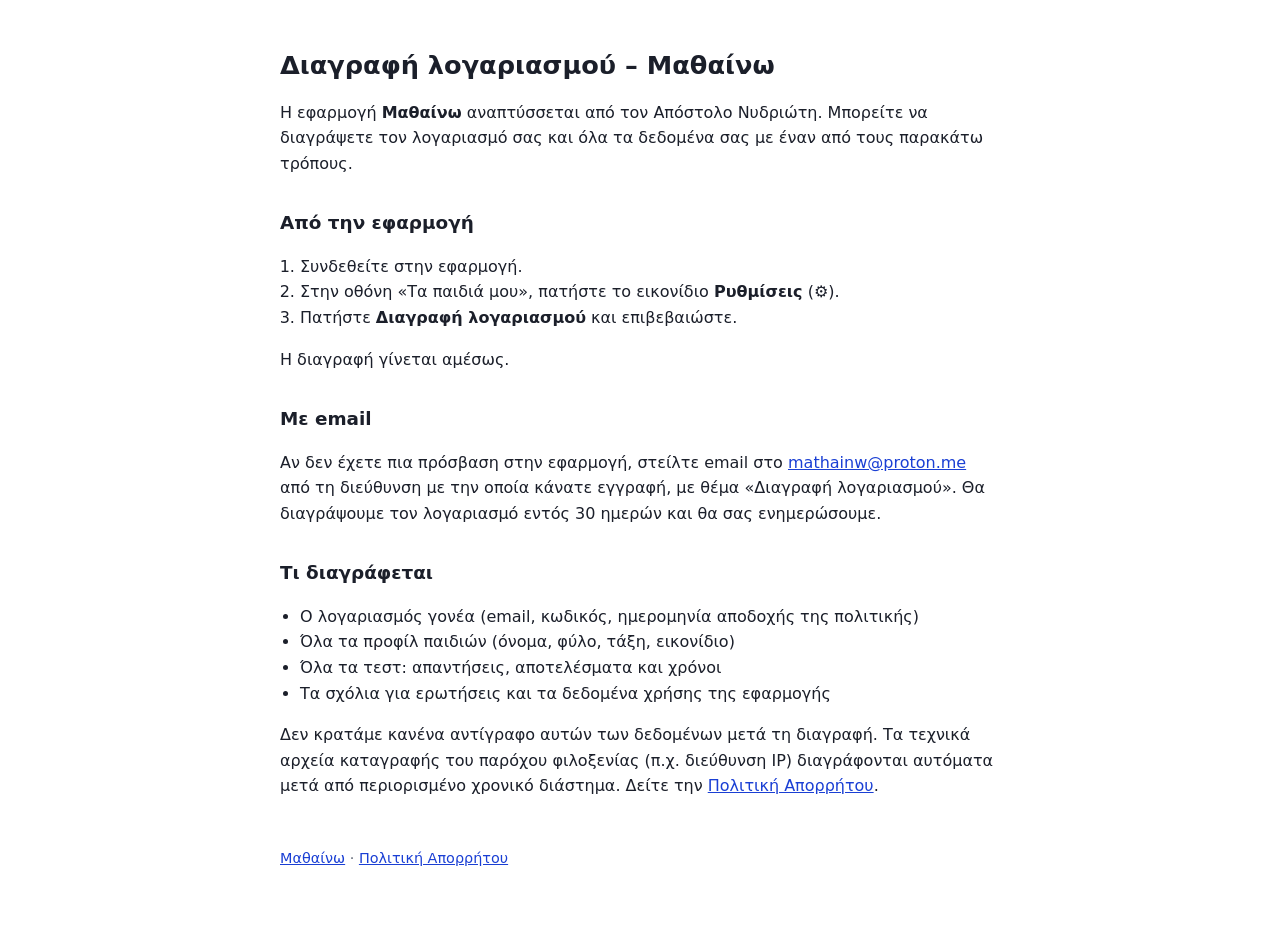
==== delete-account.html @ 3a3a069a "Privacy policy and account deletion pages" ====
<!doctype html>
<html lang="el">
<head>
<meta charset="utf-8">
<meta name="viewport" content="width=device-width, initial-scale=1">
<title>Διαγραφή λογαριασμού – Μαθαίνω</title>
<link rel="stylesheet" href="style.css">
</head>
<body>
<main>
<h1>Διαγραφή λογαριασμού – Μαθαίνω</h1>
<p>Η εφαρμογή <strong>Μαθαίνω</strong> αναπτύσσεται από τον Απόστολο Νυδριώτη. Μπορείτε να διαγράψετε τον λογαριασμό σας και όλα τα δεδομένα σας με έναν από τους παρακάτω τρόπους.</p>

<h2>Από την εφαρμογή</h2>
<ol>
<li>Συνδεθείτε στην εφαρμογή.</li>
<li>Στην οθόνη «Τα παιδιά μου», πατήστε το εικονίδιο <strong>Ρυθμίσεις</strong> (⚙).</li>
<li>Πατήστε <strong>Διαγραφή λογαριασμού</strong> και επιβεβαιώστε.</li>
</ol>
<p>Η διαγραφή γίνεται αμέσως.</p>

<h2>Με email</h2>
<p>Αν δεν έχετε πια πρόσβαση στην εφαρμογή, στείλτε email στο <a href="mailto:mathainw@proton.me?subject=%CE%94%CE%B9%CE%B1%CE%B3%CF%81%CE%B1%CF%86%CE%AE%20%CE%BB%CE%BF%CE%B3%CE%B1%CF%81%CE%B9%CE%B1%CF%83%CE%BC%CE%BF%CF%8D">mathainw@proton.me</a> από τη διεύθυνση με την οποία κάνατε εγγραφή, με θέμα «Διαγραφή λογαριασμού». Θα διαγράψουμε τον λογαριασμό εντός 30 ημερών και θα σας ενημερώσουμε.</p>

<h2>Τι διαγράφεται</h2>
<ul>
<li>Ο λογαριασμός γονέα (email, κωδικός, ημερομηνία αποδοχής της πολιτικής)</li>
<li>Όλα τα προφίλ παιδιών (όνομα, φύλο, τάξη, εικονίδιο)</li>
<li>Όλα τα τεστ: απαντήσεις, αποτελέσματα και χρόνοι</li>
<li>Τα σχόλια για ερωτήσεις και τα δεδομένα χρήσης της εφαρμογής</li>
</ul>
<p>Δεν κρατάμε κανένα αντίγραφο αυτών των δεδομένων μετά τη διαγραφή. Τα τεχνικά αρχεία καταγραφής του παρόχου φιλοξενίας (π.χ. διεύθυνση IP) διαγράφονται αυτόματα μετά από περιορισμένο χρονικό διάστημα. Δείτε την <a href="privacy.html">Πολιτική Απορρήτου</a>.</p>

<p class="footer"><a href="index.html">Μαθαίνω</a> · <a href="privacy.html">Πολιτική Απορρήτου</a></p>
</main>
</body>
</html>
---- style.css ----
:root { color-scheme: light dark; --fg: #1b1f2a; --muted: #5f6675; --bg: #ffffff; --accent: #1a3fd4; }
@media (prefers-color-scheme: dark) { :root { --fg: #e8eaf0; --muted: #a3a9b8; --bg: #12141a; --accent: #8ea6ff; } }
body { margin: 0; background: var(--bg); color: var(--fg); font: 16px/1.6 system-ui, -apple-system, "Segoe UI", Roboto, "Noto Sans", sans-serif; }
main { max-width: 720px; margin: 0 auto; padding: 32px 16px 64px; }
h1 { font-size: 1.6rem; line-height: 1.3; }
h2 { font-size: 1.15rem; margin-top: 2rem; }
h3 { font-size: 1rem; margin-top: 1.25rem; }
a { color: var(--accent); }
ul, ol { padding-left: 1.25rem; }
.updated, .footer { color: var(--muted); font-size: 0.9rem; }
.footer { margin-top: 3rem; }
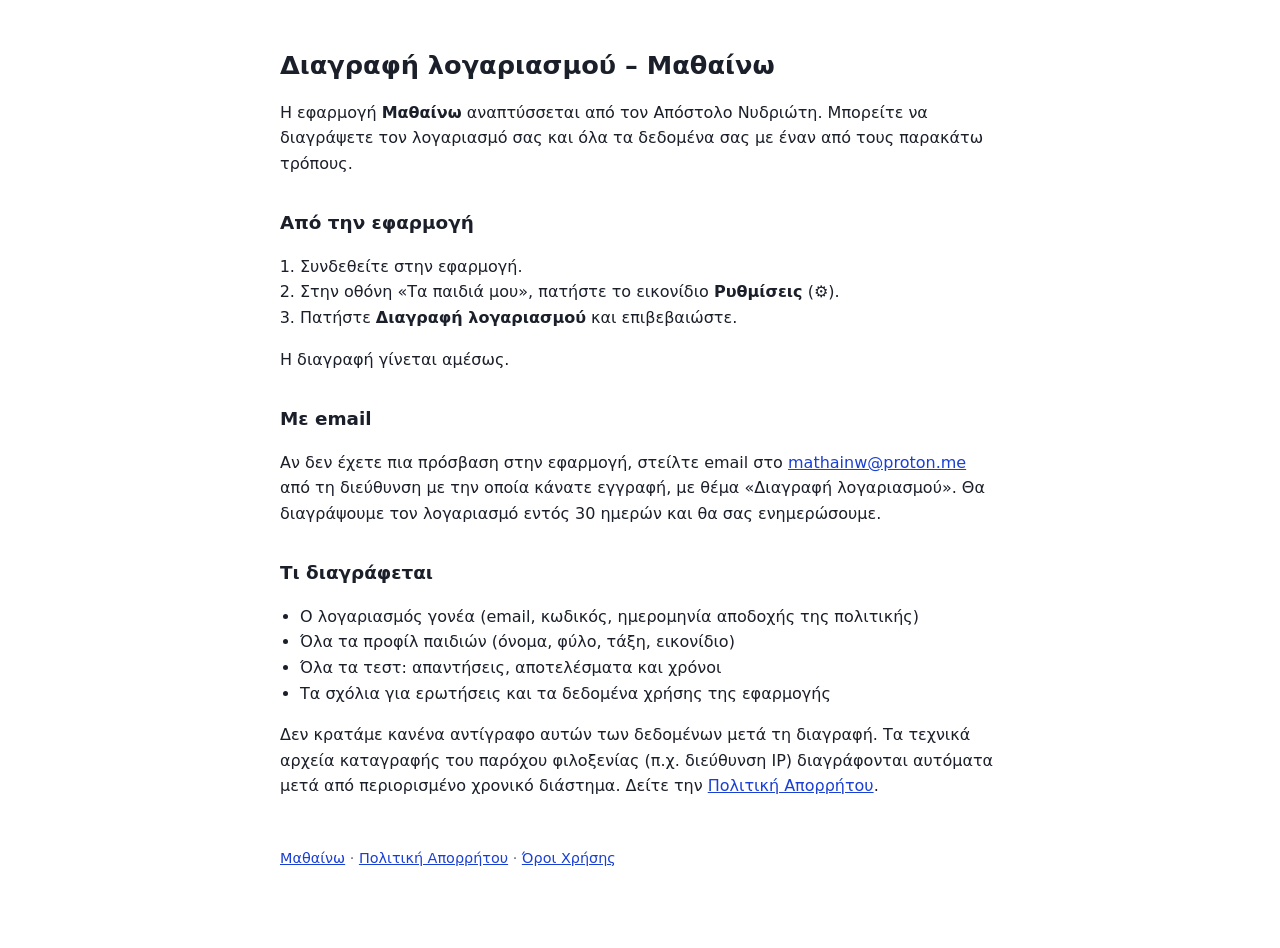
==== commit b5f89d70: "Add terms of use; update privacy policy" ====
--- a/delete-account.html
+++ b/delete-account.html
@@ -31,7 +31,7 @@
 </ul>
 <p>Δεν κρατάμε κανένα αντίγραφο αυτών των δεδομένων μετά τη διαγραφή. Τα τεχνικά αρχεία καταγραφής του παρόχου φιλοξενίας (π.χ. διεύθυνση IP) διαγράφονται αυτόματα μετά από περιορισμένο χρονικό διάστημα. Δείτε την <a href="privacy.html">Πολιτική Απορρήτου</a>.</p>
 
-<p class="footer"><a href="index.html">Μαθαίνω</a> · <a href="privacy.html">Πολιτική Απορρήτου</a></p>
+<p class="footer"><a href="index.html">Μαθαίνω</a> · <a href="privacy.html">Πολιτική Απορρήτου</a> · <a href="terms.html">Όροι Χρήσης</a></p>
 </main>
 </body>
 </html>
